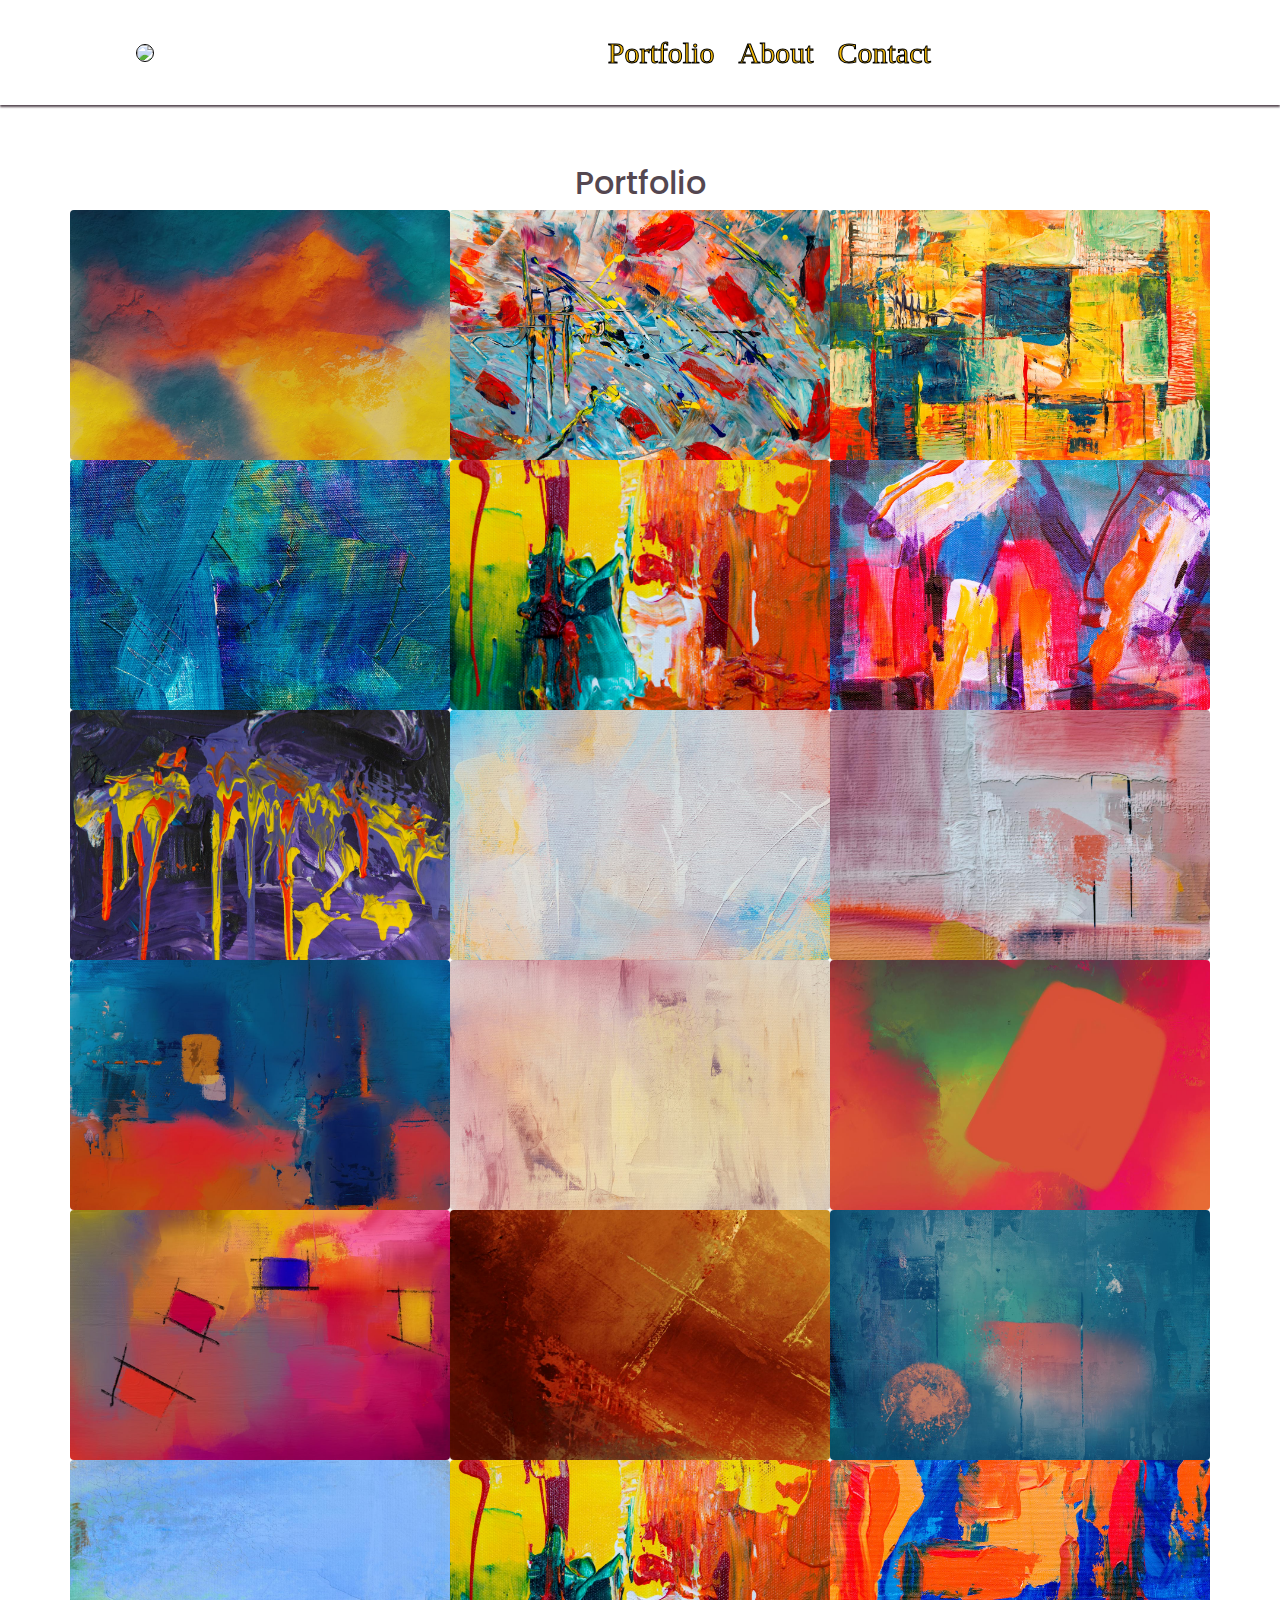
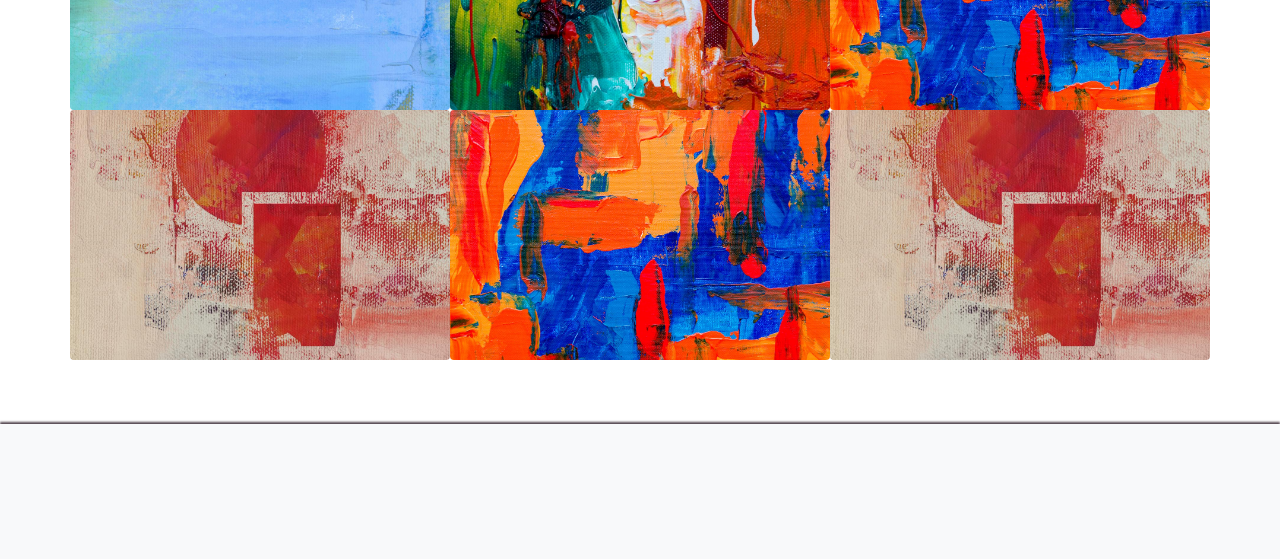
==== index.html @ fe4cbf04 "Merge pull request #15 from AnnieRho7/main" ====
<!DOCTYPE html>
<html lang="en">

<head>
    <meta charset="UTF-8">
    <meta name="viewport" content="width=device-width, initial-scale=1.0">
    <title>Artist Portfolio</title>
    <!-- Bootstrap CSS -->
    <link href="https://stackpath.bootstrapcdn.com/bootstrap/4.5.2/css/bootstrap.min.css" rel="stylesheet">
    <!-- Custom CSS -->
    <link rel="stylesheet" href="assets/css/styles.css">
</head>

<body>
    <header>
        <img class="img1" src="https://encrypted-tbn0.gstatic.com/images?q=tbn:ANd9GcTl46Zv_BTdDNXogmdXaRmyGVC42w6lx9Tv4w&s"> 
    <nav class="menu">
    <a href="index.html">Portfolio</a>
    <a href="about.html">About</a>
    <a href="contact.html">Contact</a>
    </nav>
    </header>
    <main>
        <div class="container my-5">
            <h2 class="text-center">Portfolio</h2>
            <div class="row gallery">
                <div class="col-12 col-sm-6 col-md-4 gallery-item">
                    <img src="images/p20.jpg" alt="Artwork 1" class="img-fluid">
                </div>
                <div class="col-12 col-sm-6 col-md-4 gallery-item">
                    <img src="images/p2.jpg" alt="Artwork 2" class="img-fluid">
                </div>
                <div class="col-12 col-sm-6 col-md-4 gallery-item">
                    <img src="images/p3.jpg" alt="Artwork 3" class="img-fluid">
                </div>
                <div class="col-12 col-sm-6 col-md-4 gallery-item">
                    <img src="images/p4.jpg" alt="Artwork 4" class="img-fluid">
                </div>
                <div class="col-12 col-sm-6 col-md-4 gallery-item">
                    <img src="images/p5.jpg" alt="Artwork 5" class="img-fluid">
                </div>
                <div class="col-12 col-sm-6 col-md-4 gallery-item">
                    <img src="images/p6.jpg" alt="Artwork 6" class="img-fluid">
                </div>
                <div class="col-12 col-sm-6 col-md-4 gallery-item">
                    <img src="images/p7.jpg" alt="Artwork 7" class="img-fluid">
                </div>
                <div class="col-12 col-sm-6 col-md-4 gallery-item">
                    <img src="images/p8.jpg" alt="Artwork 8" class="img-fluid">
                </div>
                <div class="col-12 col-sm-6 col-md-4 gallery-item">
                    <img src="images/p9.jpg" alt="Artwork 9" class="img-fluid">
                </div>
                <div class="col-12 col-sm-6 col-md-4 gallery-item">
                    <img src="images/p10.jpg" alt="Artwork 10" class="img-fluid">
                </div>
                <div class="col-12 col-sm-6 col-md-4 gallery-item">
                    <img src="images/p11.jpg" alt="Artwork 11" class="img-fluid">
                </div>
                <div class="col-12 col-sm-6 col-md-4 gallery-item">
                    <img src="images/p12.jpg" alt="Artwork 12" class="img-fluid">
                </div>
                <div class="col-12 col-sm-6 col-md-4 gallery-item">
                    <img src="images/p13.jpg" alt="Artwork 6" class="img-fluid">
                </div>
                <div class="col-12 col-sm-6 col-md-4 gallery-item">
                    <img src="images/p14.jpg" alt="Artwork 7" class="img-fluid">
                </div>
                <div class="col-12 col-sm-6 col-md-4 gallery-item">
                    <img src="images/p15.jpg" alt="Artwork 8" class="img-fluid">
                </div>
                <div class="col-12 col-sm-6 col-md-4 gallery-item">
                    <img src="images/p16.jpg" alt="Artwork 9" class="img-fluid">
                </div>
                <div class="col-12 col-sm-6 col-md-4 gallery-item">
                    <img src="images/p17.jpg" alt="Artwork 10" class="img-fluid">
                </div>
                <div class="col-12 col-sm-6 col-md-4 gallery-item">
                    <img src="images/p18.jpg" alt="Artwork 11" class="img-fluid">
                </div>
                <div class="col-12 col-sm-6 col-md-4 gallery-item">
                    <img src="images/p19.jpg" alt="Artwork 12" class="img-fluid">
                </div>
                <div class="col-12 col-sm-6 col-md-4 gallery-item">
                    <img src="images/p18.jpg" alt="Artwork 11" class="img-fluid">
                </div>
                <div class="col-12 col-sm-6 col-md-4 gallery-item">
                    <img src="images/p19.jpg" alt="Artwork 12" class="img-fluid">
                </div>
            </div>
        </div>
    </main>

    <!-- Footer -->
    <footer>
        <ul id="social-networks">
            <li><a href="https://www.facebook.com" target="_blank" rel="noopener"
                    aria-label="Visit our Facebook page (opens in a new tab)"><i class="fa-brands fa-facebook"></i></a>
            </li>
            <li><a href="https://www.x.com" target="_blank" rel="noopener"
                    aria-label="Visit our X page (opens in a new tab)"><i class="fa-brands fa-square-x-twitter"></i></a>
            </li>
            <li><a href="https://www.youtube.com" target="_blank" rel="noopener"
                    aria-label="Visit our Youtube page (opens in a new tab)"><i class="fa-brands fa-square-youtube"></i></a>
            </li>
            <li><a href="https://www.instagram.com" target="_blank" rel="noopener"
                    aria-label="Visit our Instagram page (opens in a new tab)"><i class="fa-brands fa-square-instagram"></i></a>
            </li>
        </ul>
    </footer>

    <!-- Font Awesome Kit -->
    <script src="https://kit.fontawesome.com/f95ad7fcce.js" crossorigin="anonymous"></script>

    <!-- Bootstrap JS and dependencies -->
    <script src="https://code.jquery.com/jquery-3.5.1.slim.min.js"></script>
    <script src="https://cdn.jsdelivr.net/npm/@popperjs/core@2.9.3/dist/umd/popper.min.js"></script>
    <script src="https://stackpath.bootstrapcdn.com/bootstrap/4.5.2/js/bootstrap.min.js"></script>
</body>

</html>
---- assets/css/styles.css ----
/* Google fonts import */
@import url('https://fonts.googleapis.com/css2?family=DM+Sans:opsz@9..40&family=Poppins&display=swap');

/* Asterisk wildcard selector to override default styles added by the browser */
* {
    padding: 0;
    margin: 0;
    box-sizing: border-box;
}

/* General styles */
body {
    min-height: 100vh;
    display: flex;
    flex-direction: column;
    color: #544750;
    font-family: 'Poppins', sans-serif;
}

/* Navbar brand styling */
.navbar-brand {
    font-weight: bold;
}

/* Gallery item styling */
.gallery-item {
    padding: 0px;
    overflow: hidden;
}

.gallery img {
    width: 100%;
    height: 250px; /* Set a fixed height for all images */
    display: block;
    border-radius: 4px; /* Optional: Adds a slight rounding to the images */
    object-fit: cover; /* Ensures the image covers the container without distortion */
}

/* Header */
header {
    padding: 0 1rem;
    position: fixed;
    z-index: 99;
    width: 100%;
    box-shadow: 0 2px 2px #544750;
    display: flex;
    justify-content: space-between;
    align-items: baseline;
    background-color: #fff;
}

.img1 {
    margin: auto;
    display: block;
    border: 1px solid black;
    border-radius: 50%;
}
.menu {
    /* background-color: green; */
    width: 60%;
    display: block;
    margin: 30px auto;
    text-align: center;
}
.menu a {
    font-size: 30px;
    text-decoration: none;
    margin: 10px;
    color: rgb(247, 188, 8);
    -webkit-text-stroke: 1px black;
    font-family: impact;
}
.menu a:hover {
    font-size: 45px;
}

/* Main content should grow to take up available space */
main {
    flex: 1;
    padding: 1rem;
    margin-top: 100px; /* Add space to account for the fixed header */
}

/* Footer */
footer {
    padding: 20px 0;
    background-color: #f8f9fa;
    box-shadow: 0 -2px 2px #544750;
}

#social-networks {
    text-align: center;
    padding: 20px 0;
    display: flex;
    justify-content: space-evenly;
    list-style-type: none;
}

#social-networks i {
    font-size: 160%;
    padding: 5%;
    color: #544750;
}
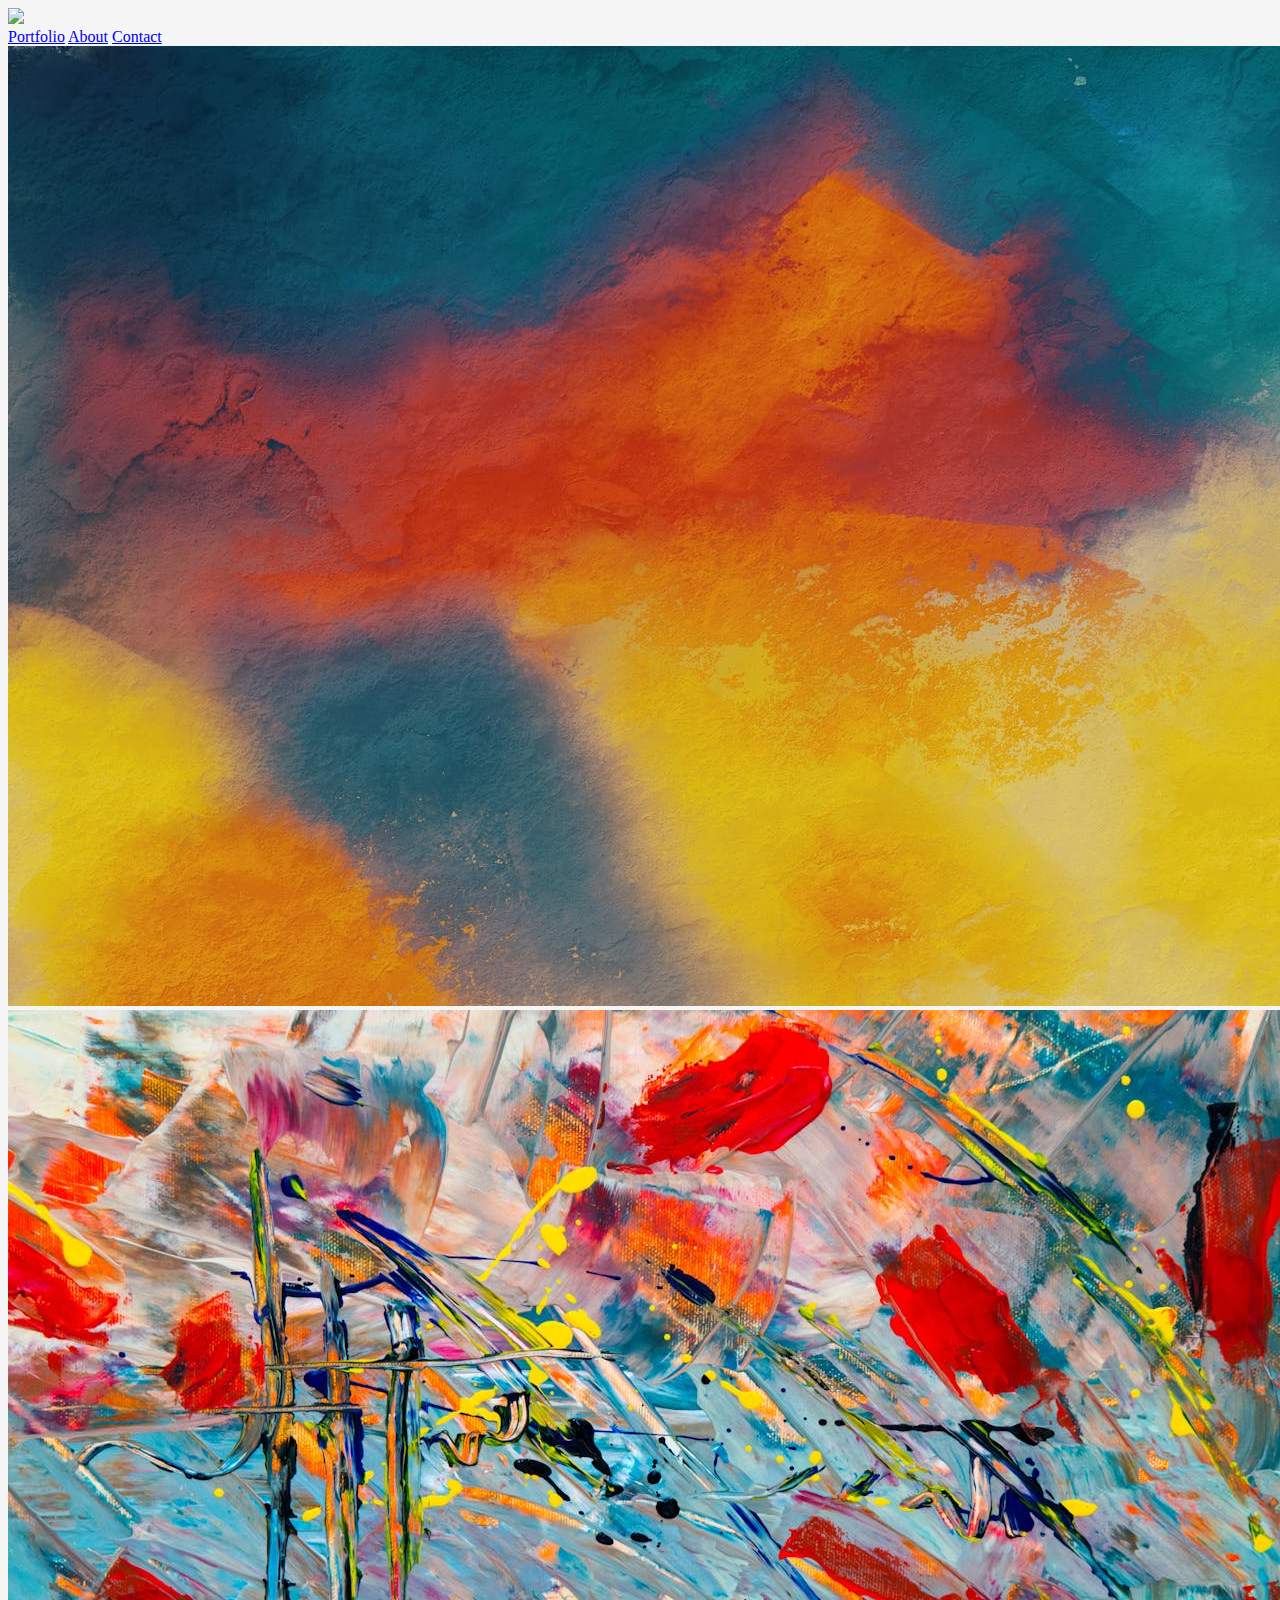
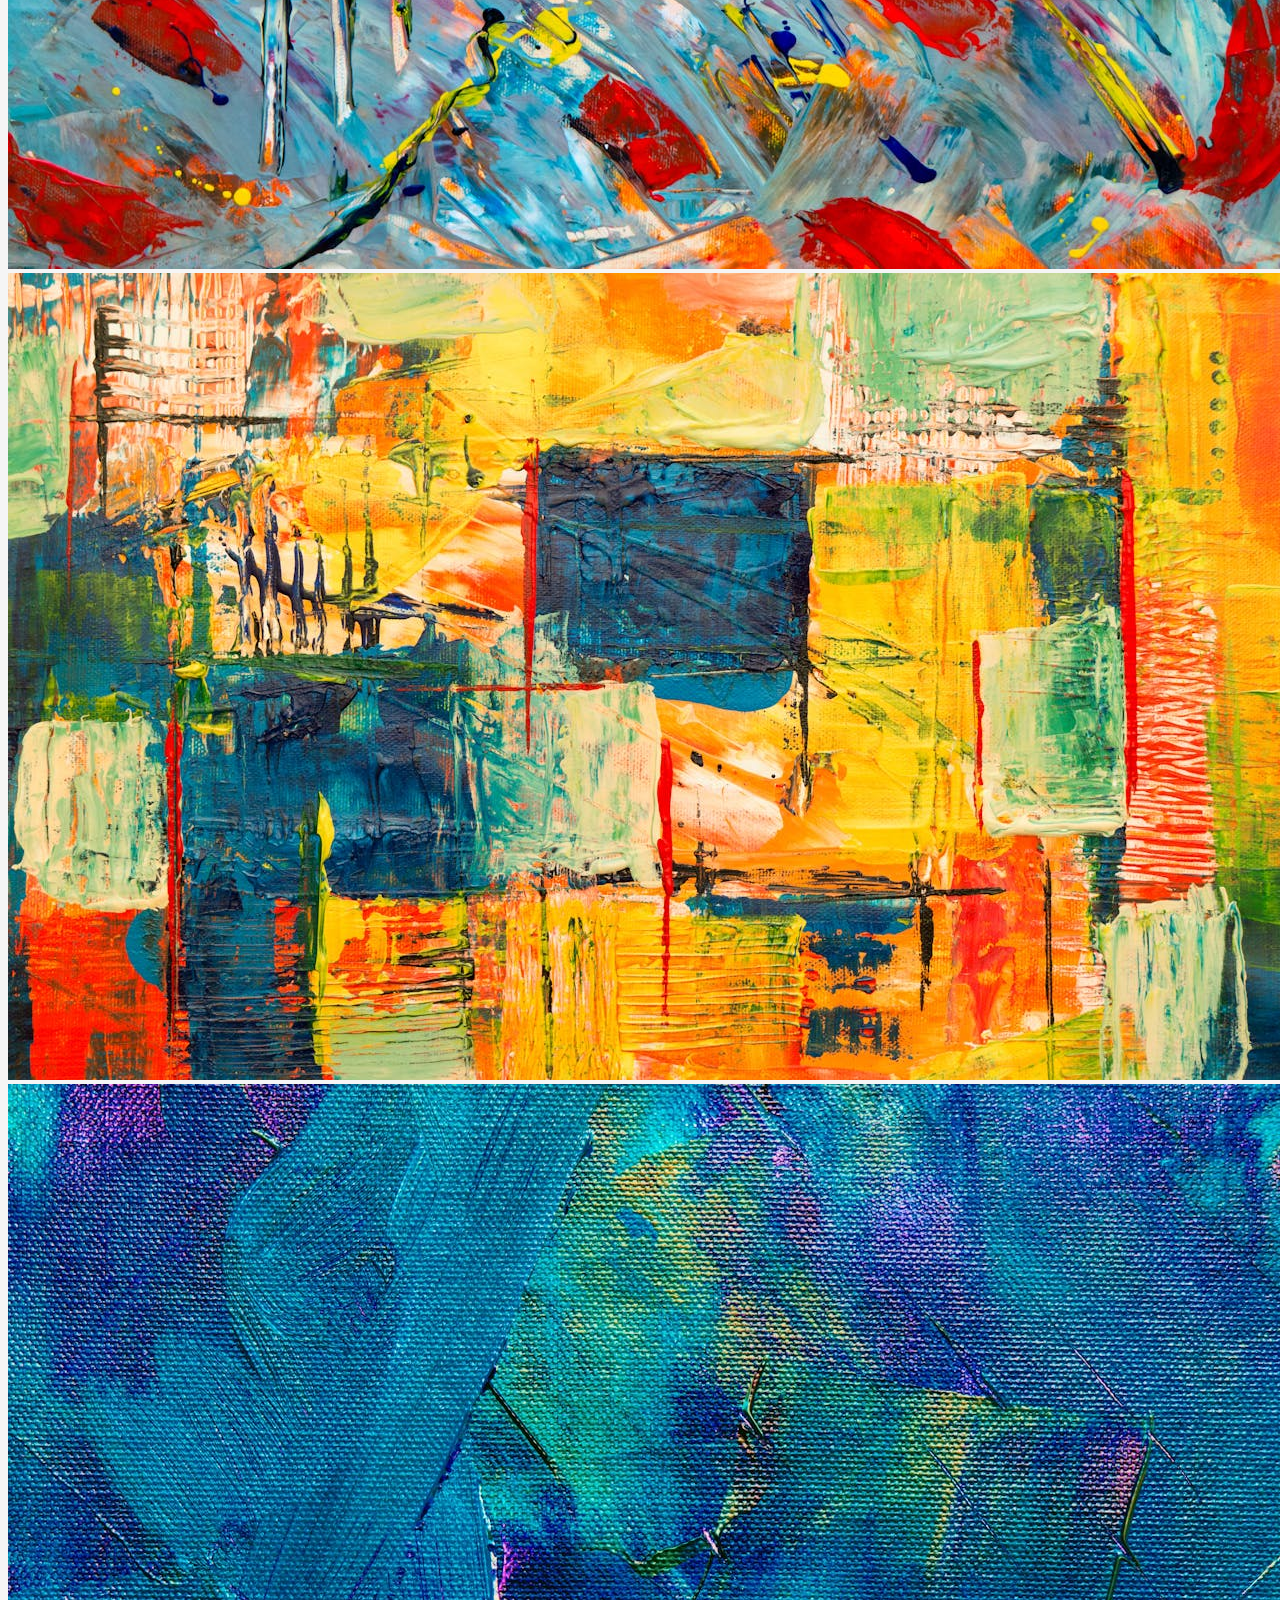
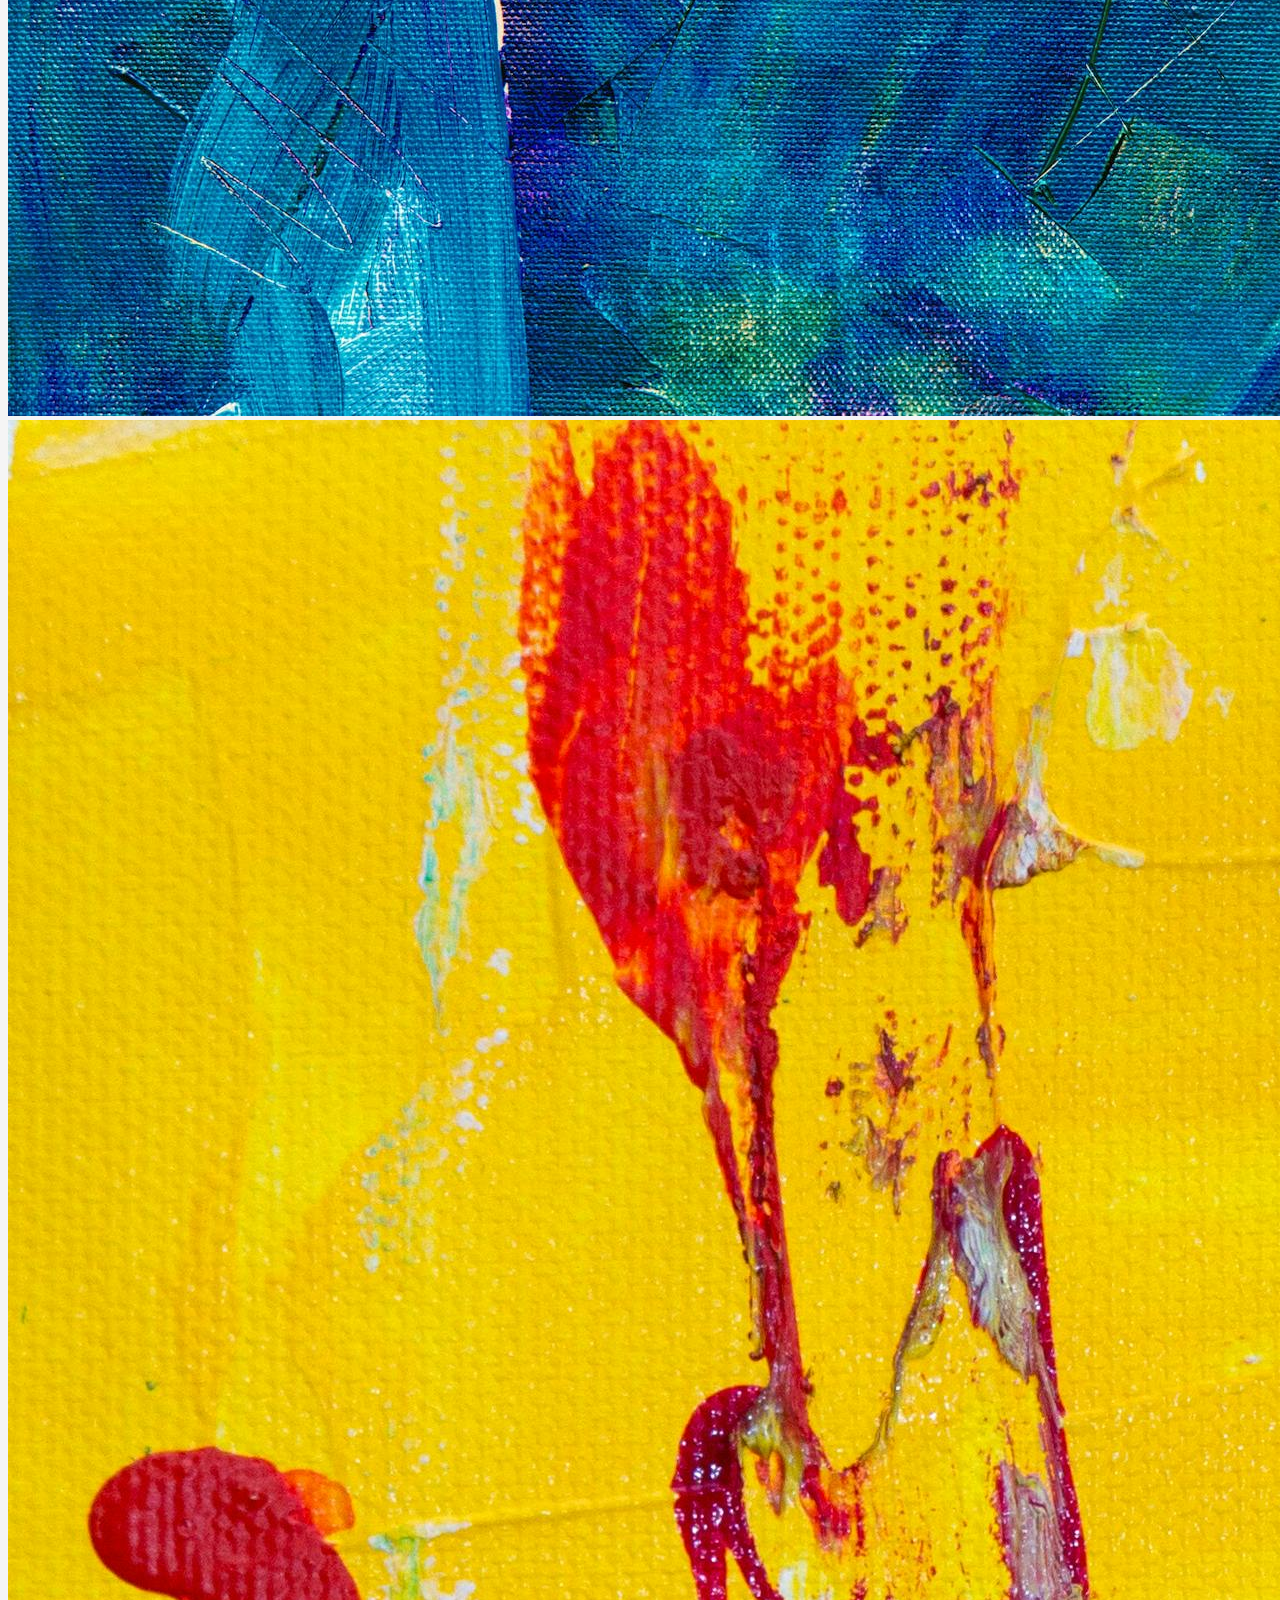
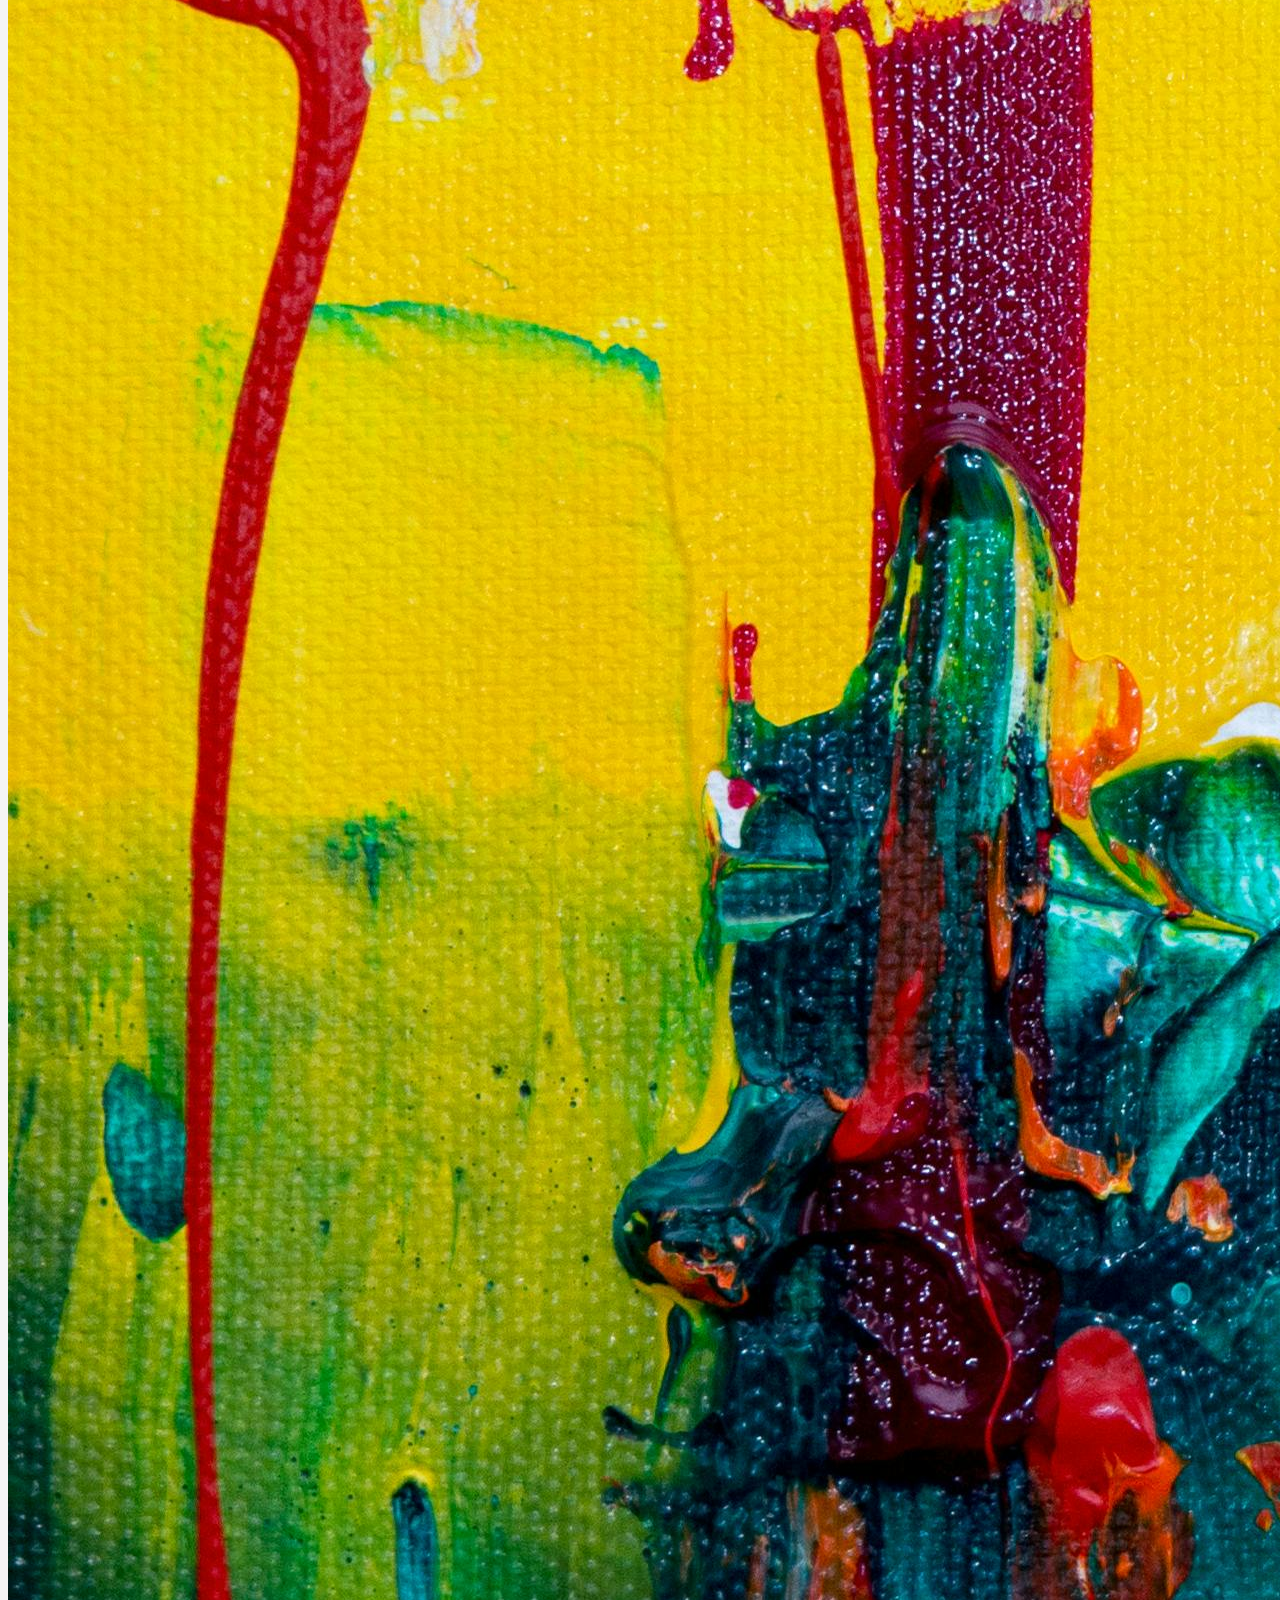
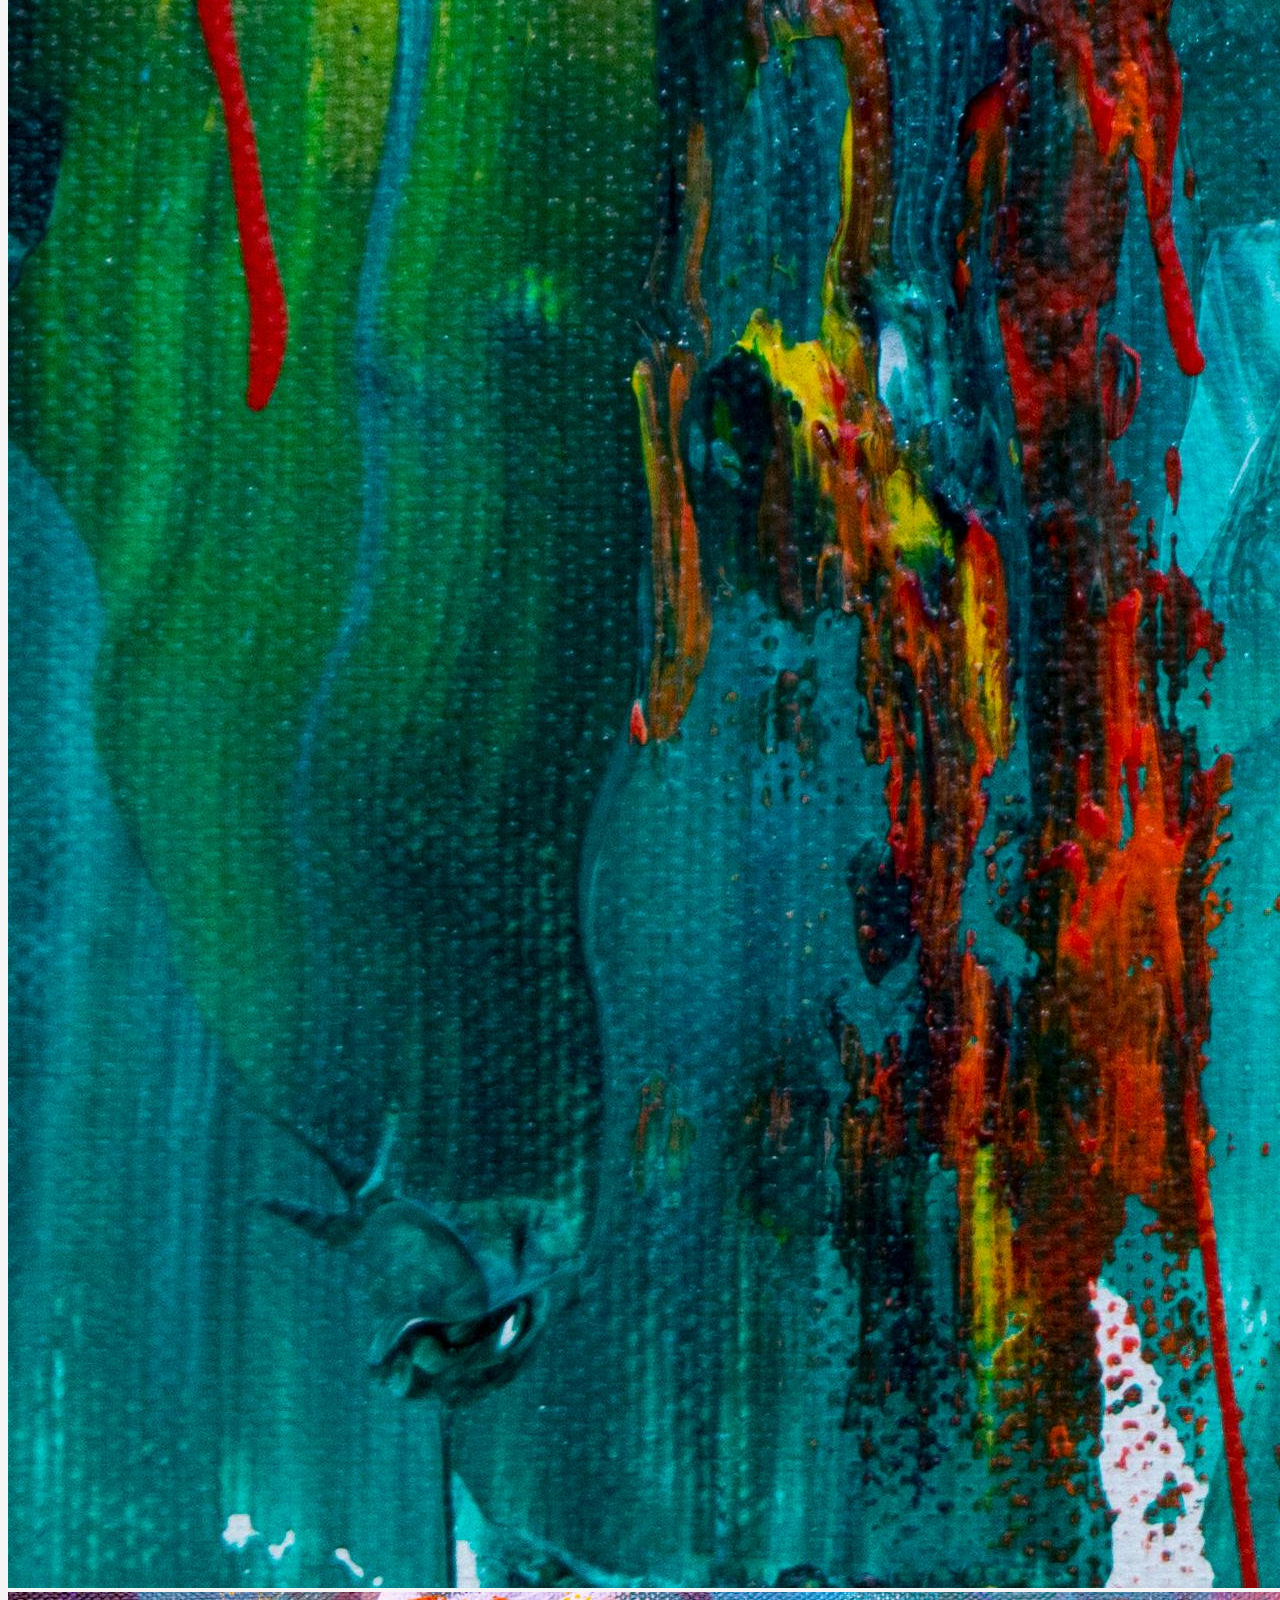
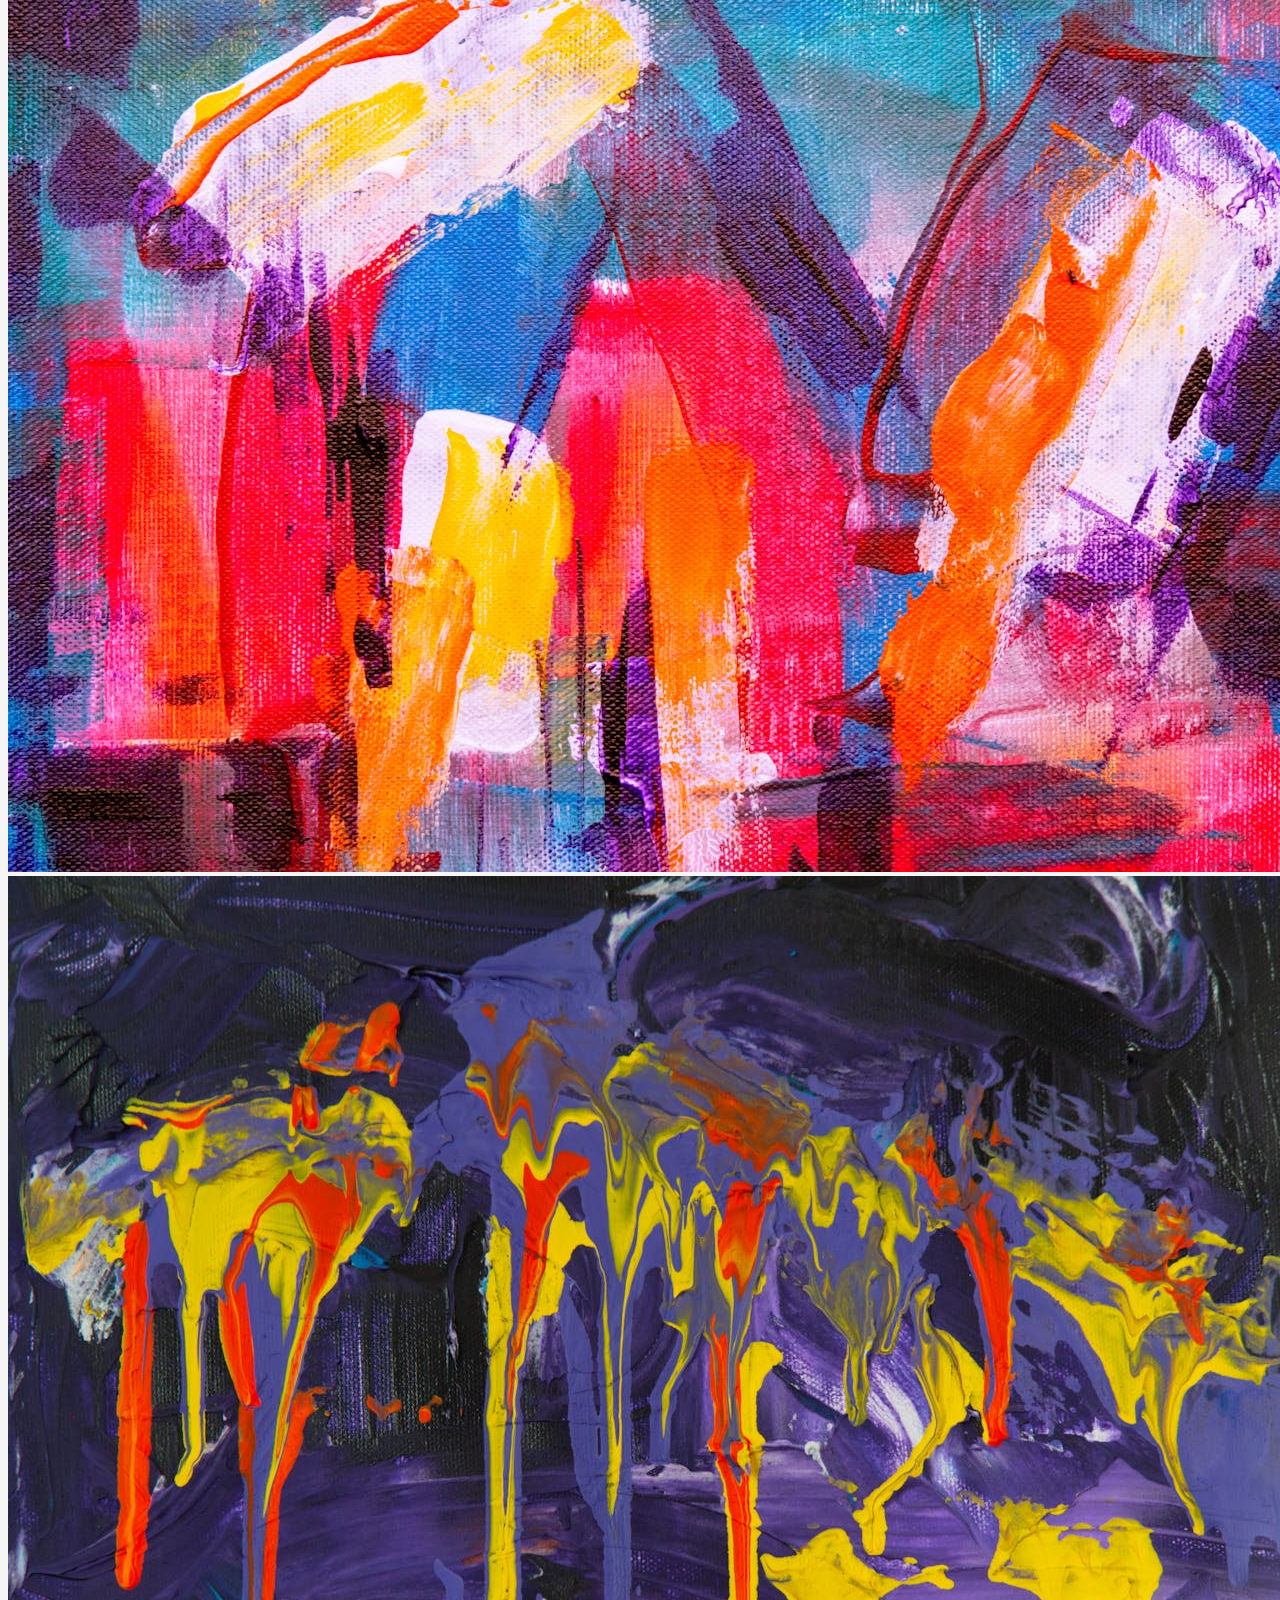
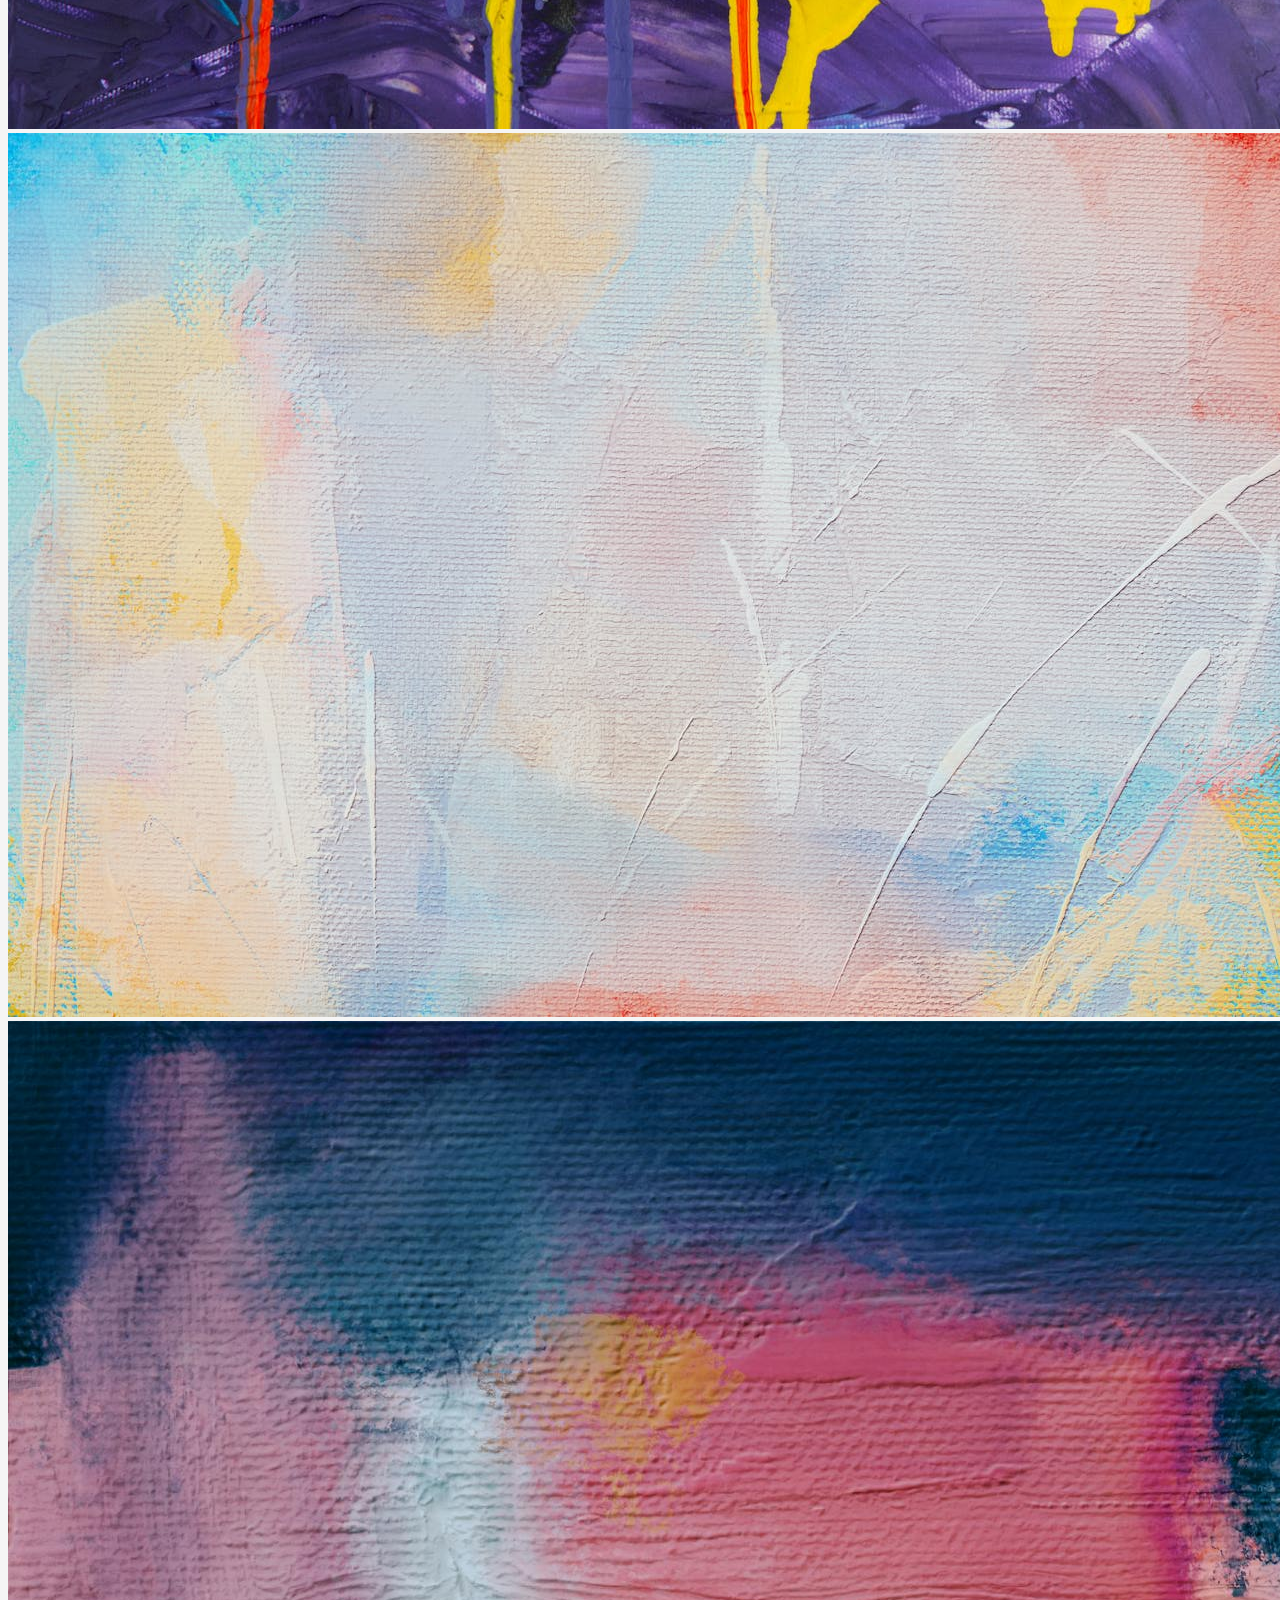
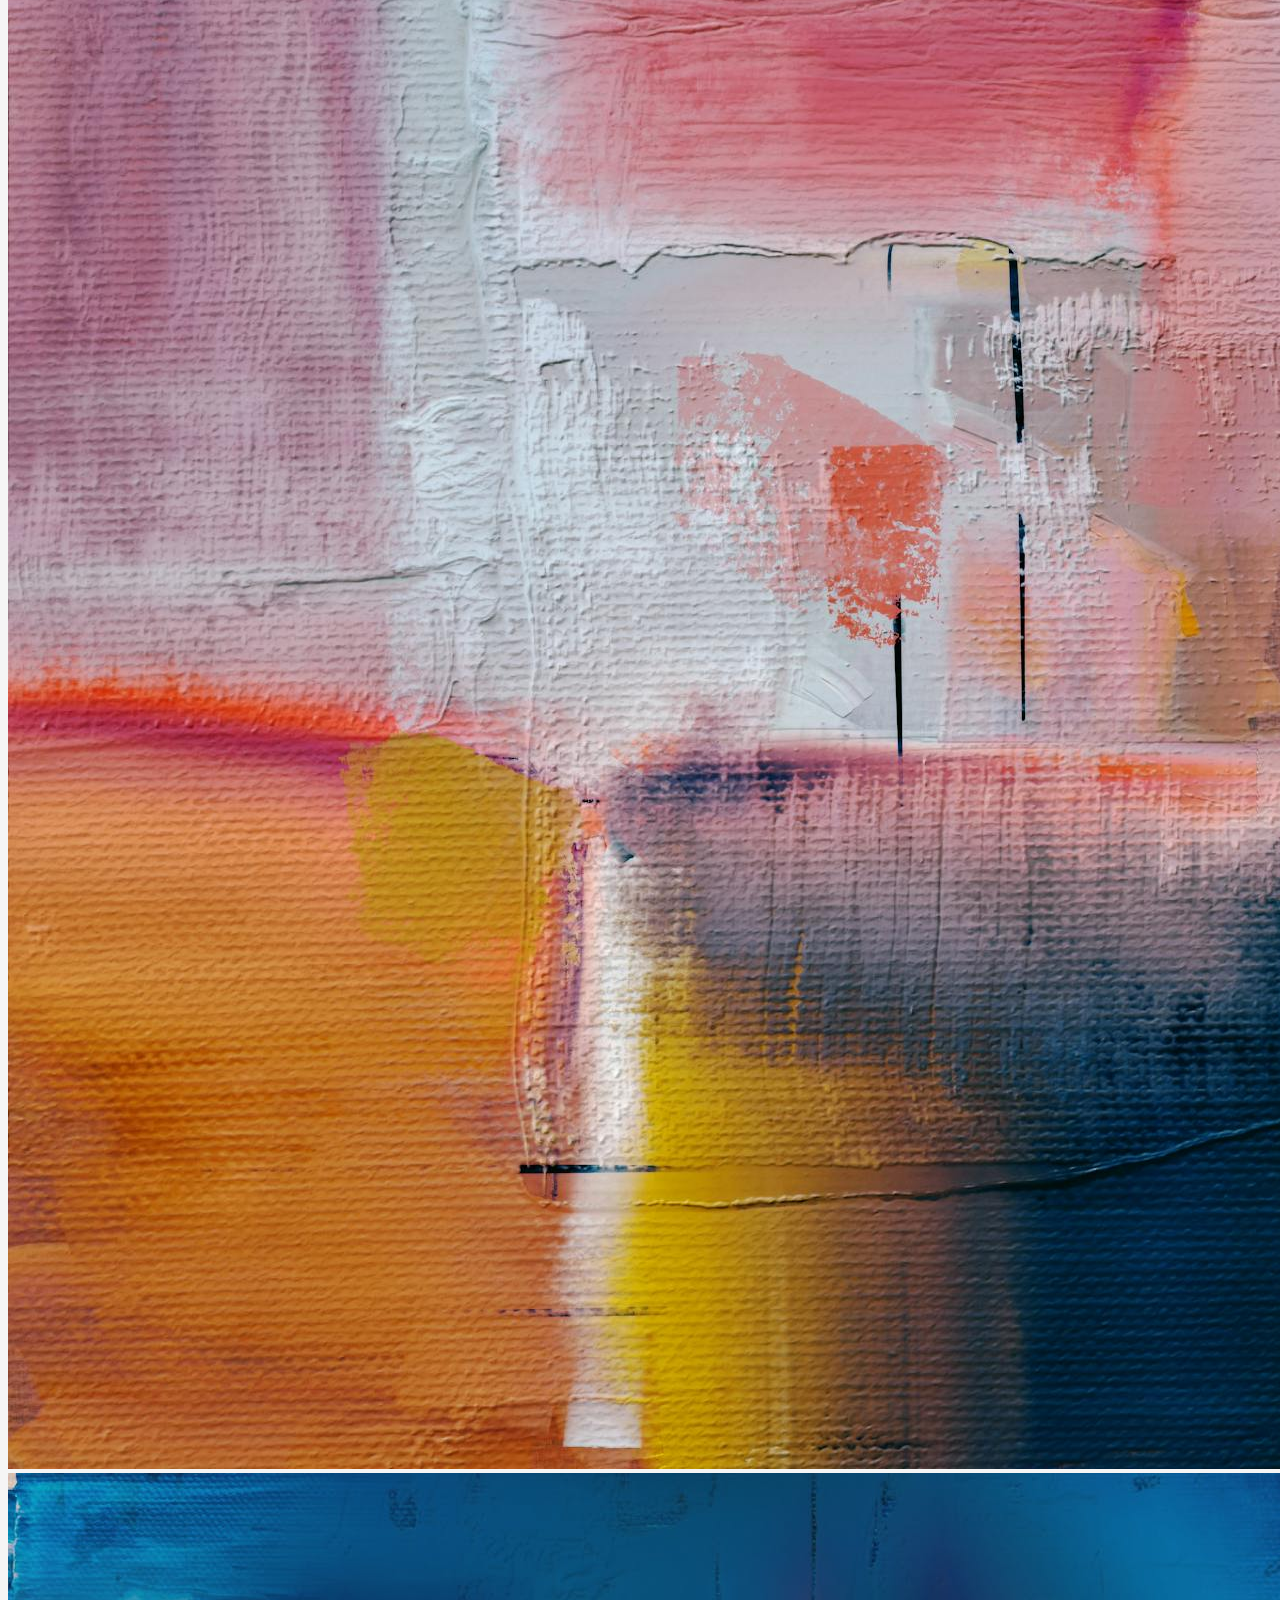
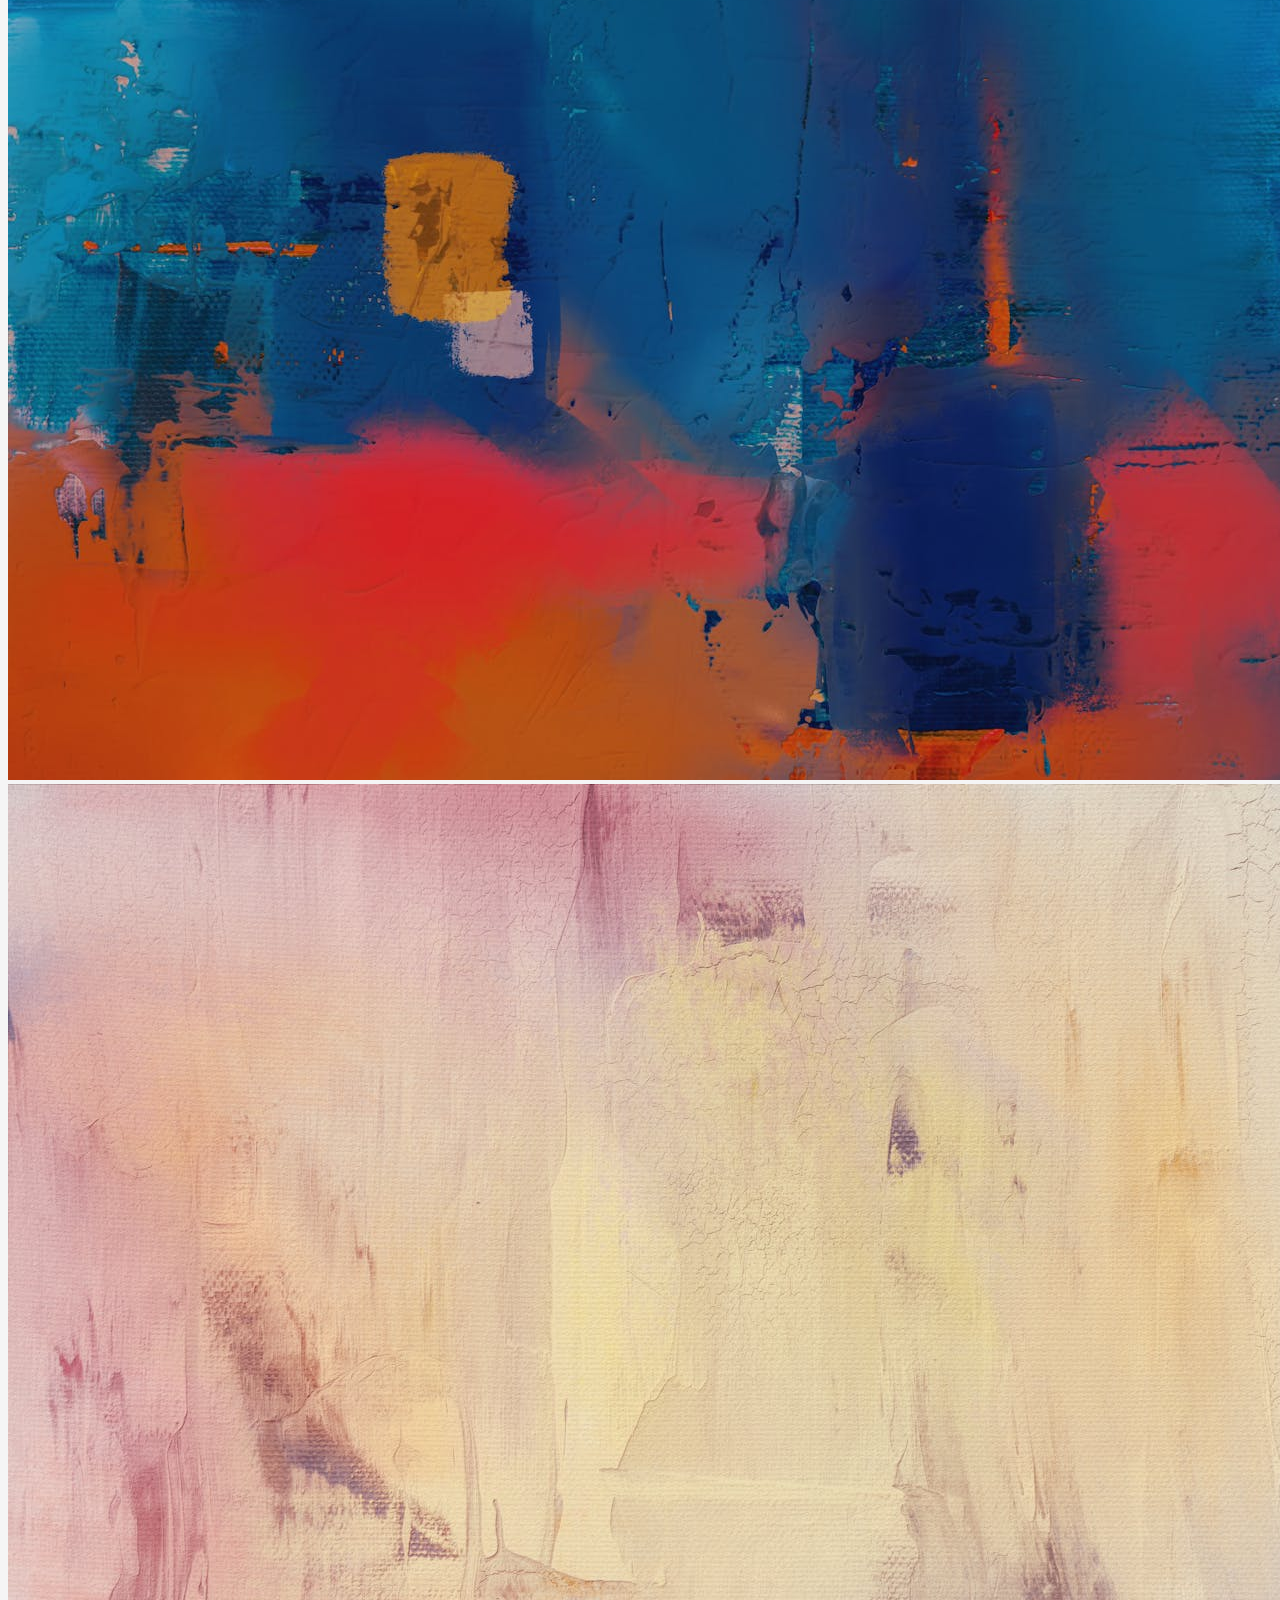
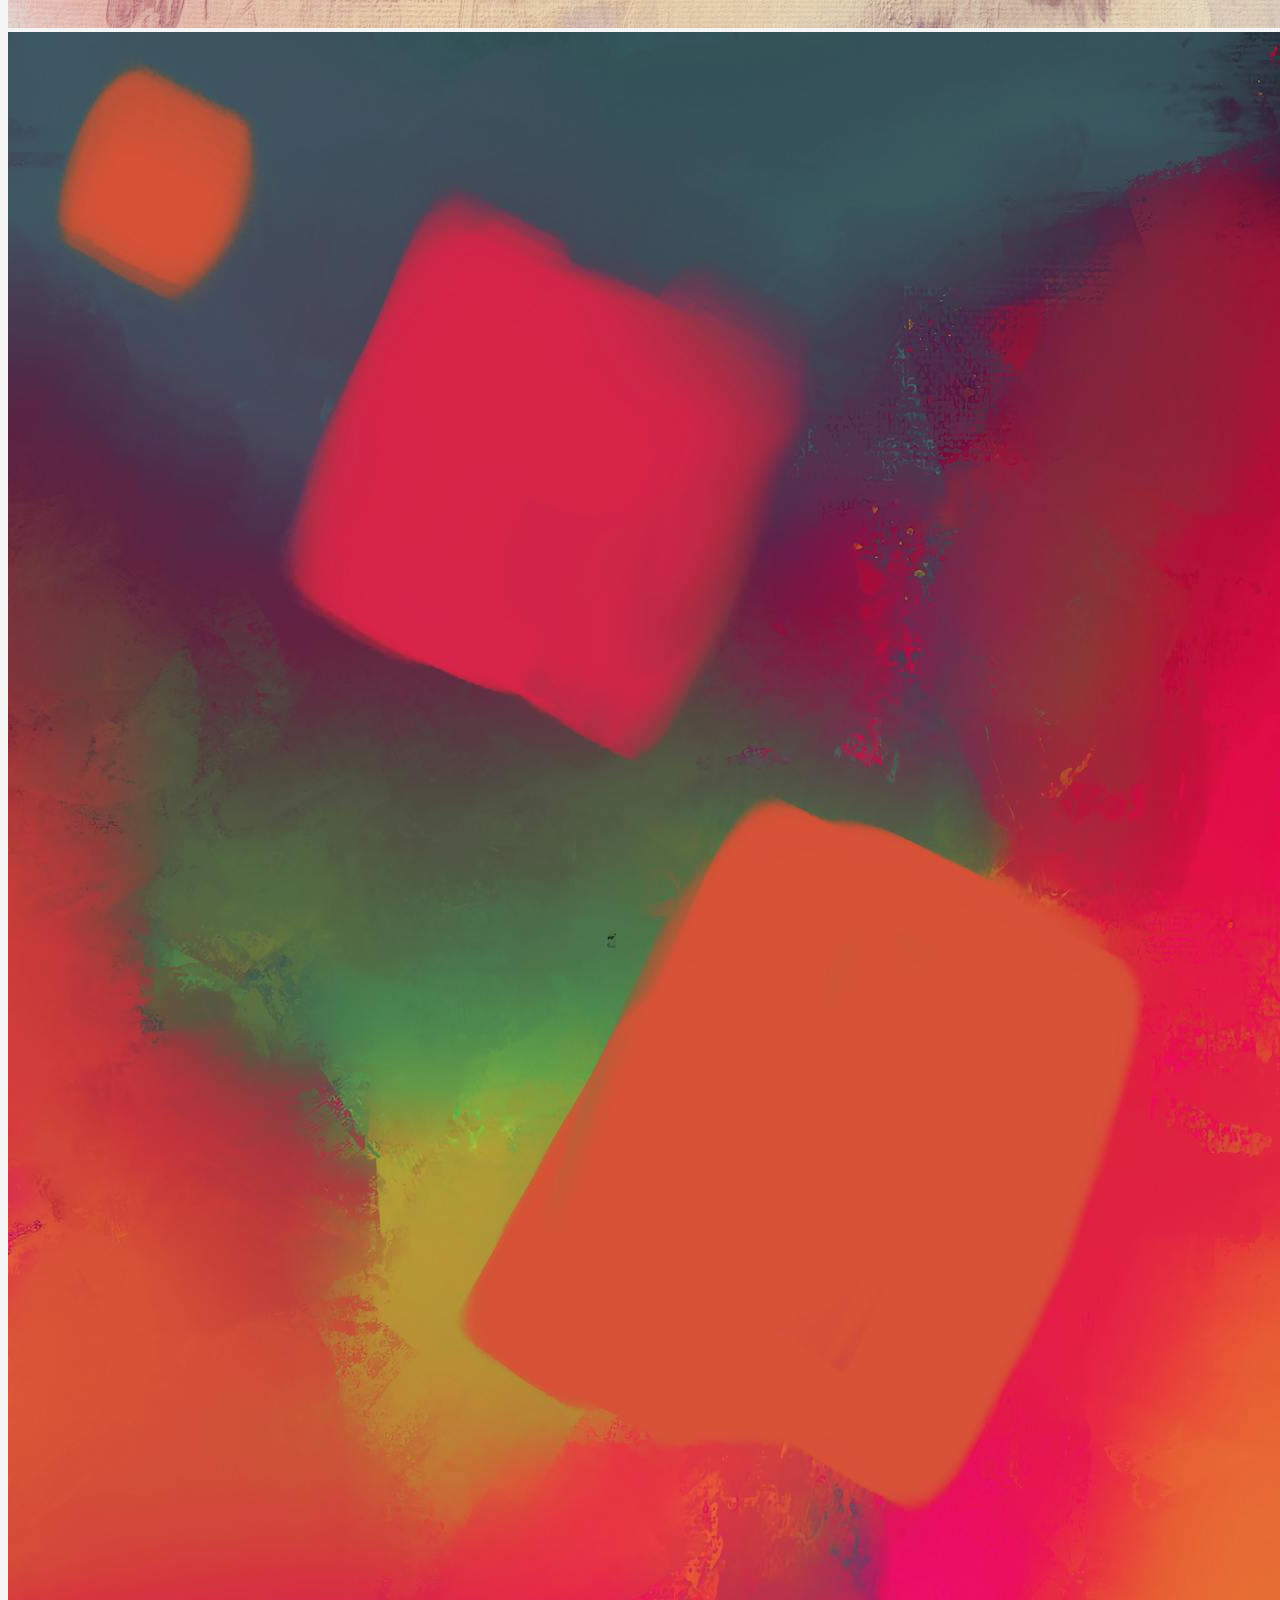
==== commit 2ebbc718: "Merge branch 'main' of https://github.com/ZeLLyBOBA1/TeamProject" ====
--- a/index.html
+++ b/index.html
@@ -1,28 +1,59 @@
 <!DOCTYPE html>
 <html lang="en">
+  <head>
+    <meta charset="UTF-8" />
+    <meta name="viewport" content="width=device-width, initial-scale=1.0" />
+    <title>Steve Johnson About Page</title>
 
-<head>
-    <meta charset="UTF-8">
-    <meta name="viewport" content="width=device-width, initial-scale=1.0">
-    <title>Artist Portfolio</title>
-    <!-- Bootstrap CSS -->
-    <link href="https://stackpath.bootstrapcdn.com/bootstrap/4.5.2/css/bootstrap.min.css" rel="stylesheet">
-    <!-- Custom CSS -->
-    <link rel="stylesheet" href="assets/css/styles.css">
-</head>
+    <link
+      rel="stylesheet"
+      href="https://cdn.jsdelivr.net/npm/bootstrap@4.6.2/dist/css/bootstrap.min.css"
+      integrity="sha384-xOolHFLEh07PJGoPkLv1IbcEPTNtaed2xpHsD9ESMhqIYd0nLMwNLD69Npy4HI+N"
+      crossorigin="anonymous"
+    />
 
-<body>
-    <header>
-        <img class="img1" src="https://encrypted-tbn0.gstatic.com/images?q=tbn:ANd9GcTl46Zv_BTdDNXogmdXaRmyGVC42w6lx9Tv4w&s"> 
+    <link rel="stylesheet" href="assets/css/styles.css" />
+
+    <link
+      rel="apple-touch-icon"
+      sizes="180x180"
+      href="../assets/images/favicon/apple-touch-icon.png"
+    />
+    <link
+      rel="icon"
+      type="image/png"
+      sizes="32x32"
+      href="../assets/images/favicon/favicon-32x32.png"
+    />
+    <link
+      rel="icon"
+      type="image/png"
+      sizes="16x16"
+      href="../assets/images/favicon/favicon-16x16.png"
+    />
+    <link rel="manifest" href="..images/site.webmanifest" />
+
+    <script
+      src="https://kit.fontawesome.com/36feee7749.js"
+      crossorigin="anonymous"
+    ></script>
+  </head>
+  <body>
+
+    <!-- Header -->
+     
+    <img
+      class="img1"
+      src="https://encrypted-tbn0.gstatic.com/images?q=tbn:ANd9GcTl46Zv_BTdDNXogmdXaRmyGVC42w6lx9Tv4w&s"
+    />
     <nav class="menu">
-    <a href="index.html">Portfolio</a>
-    <a href="about.html">About</a>
-    <a href="contact.html">Contact</a>
+      <a href="index.html">Portfolio</a>
+      <a href="about.html">About</a>
+      <a href="contact.html">Contact</a>
     </nav>
-    </header>
+
     <main>
         <div class="container my-5">
-            <h2 class="text-center">Portfolio</h2>
             <div class="row gallery">
                 <div class="col-12 col-sm-6 col-md-4 gallery-item">
                     <img src="images/p20.jpg" alt="Artwork 1" class="img-fluid">
@@ -92,30 +123,32 @@
     </main>
 
     <!-- Footer -->
-    <footer>
-        <ul id="social-networks">
-            <li><a href="https://www.facebook.com" target="_blank" rel="noopener"
-                    aria-label="Visit our Facebook page (opens in a new tab)"><i class="fa-brands fa-facebook"></i></a>
-            </li>
-            <li><a href="https://www.x.com" target="_blank" rel="noopener"
-                    aria-label="Visit our X page (opens in a new tab)"><i class="fa-brands fa-square-x-twitter"></i></a>
-            </li>
-            <li><a href="https://www.youtube.com" target="_blank" rel="noopener"
-                    aria-label="Visit our Youtube page (opens in a new tab)"><i class="fa-brands fa-square-youtube"></i></a>
-            </li>
-            <li><a href="https://www.instagram.com" target="_blank" rel="noopener"
-                    aria-label="Visit our Instagram page (opens in a new tab)"><i class="fa-brands fa-square-instagram"></i></a>
-            </li>
-        </ul>
-    </footer>
 
-    <!-- Font Awesome Kit -->
-    <script src="https://kit.fontawesome.com/f95ad7fcce.js" crossorigin="anonymous"></script>
-
-    <!-- Bootstrap JS and dependencies -->
-    <script src="https://code.jquery.com/jquery-3.5.1.slim.min.js"></script>
-    <script src="https://cdn.jsdelivr.net/npm/@popperjs/core@2.9.3/dist/umd/popper.min.js"></script>
-    <script src="https://stackpath.bootstrapcdn.com/bootstrap/4.5.2/js/bootstrap.min.js"></script>
-</body>
-
-</html>
+    <div class="social">
+      <a
+        href="https://www.instagram.com/anaheimducks"
+        target="_blank"
+        class="fa fa-instagram"
+        aria-label="instagram link"
+      ></a>
+      <a
+        href="https://www.facebook.com/anaheimducks"
+        target="_blank"
+        class="fa fa-facebook"
+        aria-label="facebook link"
+      ></a>
+      <a
+        href="https://www.twitter.com/anaheimducks"
+        target="_blank"
+        class="fa fa-twitter"
+        aria-label="twitter link"
+      ></a>
+      <a
+        href="https://www.youtube.com/@anaheimducksofficial"
+        target="_blank"
+        class="fa fa-youtube"
+        aria-label="youtube link"
+      ></a>
+    </div>
+  </body>
+</html>--- a/assets/css/styles.css
+++ b/assets/css/styles.css
@@ -1,103 +1,13 @@
-/* Google fonts import */
-@import url('https://fonts.googleapis.com/css2?family=DM+Sans:opsz@9..40&family=Poppins&display=swap');
-
-/* Asterisk wildcard selector to override default styles added by the browser */
-* {
-    padding: 0;
-    margin: 0;
-    box-sizing: border-box;
+body {
+    background-color: whitesmoke;
 }
 
-/* General styles */
-body {
-    min-height: 100vh;
-    display: flex;
-    flex-direction: column;
-    color: #544750;
-    font-family: 'Poppins', sans-serif;
+h2, h3 {
+    margin: 50px;
+    padding: 25px;
+    text-decoration: underline;
 }
 
-/* Navbar brand styling */
-.navbar-brand {
-    font-weight: bold;
-}
-
-/* Gallery item styling */
-.gallery-item {
-    padding: 0px;
-    overflow: hidden;
-}
-
-.gallery img {
-    width: 100%;
-    height: 250px; /* Set a fixed height for all images */
-    display: block;
-    border-radius: 4px; /* Optional: Adds a slight rounding to the images */
-    object-fit: cover; /* Ensures the image covers the container without distortion */
-}
-
-/* Header */
-header {
-    padding: 0 1rem;
-    position: fixed;
-    z-index: 99;
-    width: 100%;
-    box-shadow: 0 2px 2px #544750;
-    display: flex;
-    justify-content: space-between;
-    align-items: baseline;
-    background-color: #fff;
-}
-
-.img1 {
-    margin: auto;
-    display: block;
-    border: 1px solid black;
-    border-radius: 50%;
-}
-.menu {
-    /* background-color: green; */
-    width: 60%;
-    display: block;
-    margin: 30px auto;
-    text-align: center;
-}
-.menu a {
-    font-size: 30px;
-    text-decoration: none;
-    margin: 10px;
-    color: rgb(247, 188, 8);
-    -webkit-text-stroke: 1px black;
-    font-family: impact;
-}
-.menu a:hover {
-    font-size: 45px;
-}
-
-/* Main content should grow to take up available space */
-main {
-    flex: 1;
-    padding: 1rem;
-    margin-top: 100px; /* Add space to account for the fixed header */
-}
-
-/* Footer */
-footer {
-    padding: 20px 0;
-    background-color: #f8f9fa;
-    box-shadow: 0 -2px 2px #544750;
-}
-
-#social-networks {
-    text-align: center;
-    padding: 20px 0;
-    display: flex;
-    justify-content: space-evenly;
-    list-style-type: none;
-}
-
-#social-networks i {
-    font-size: 160%;
-    padding: 5%;
-    color: #544750;
-}
+p {
+    margin-bottom: 50px;
+}